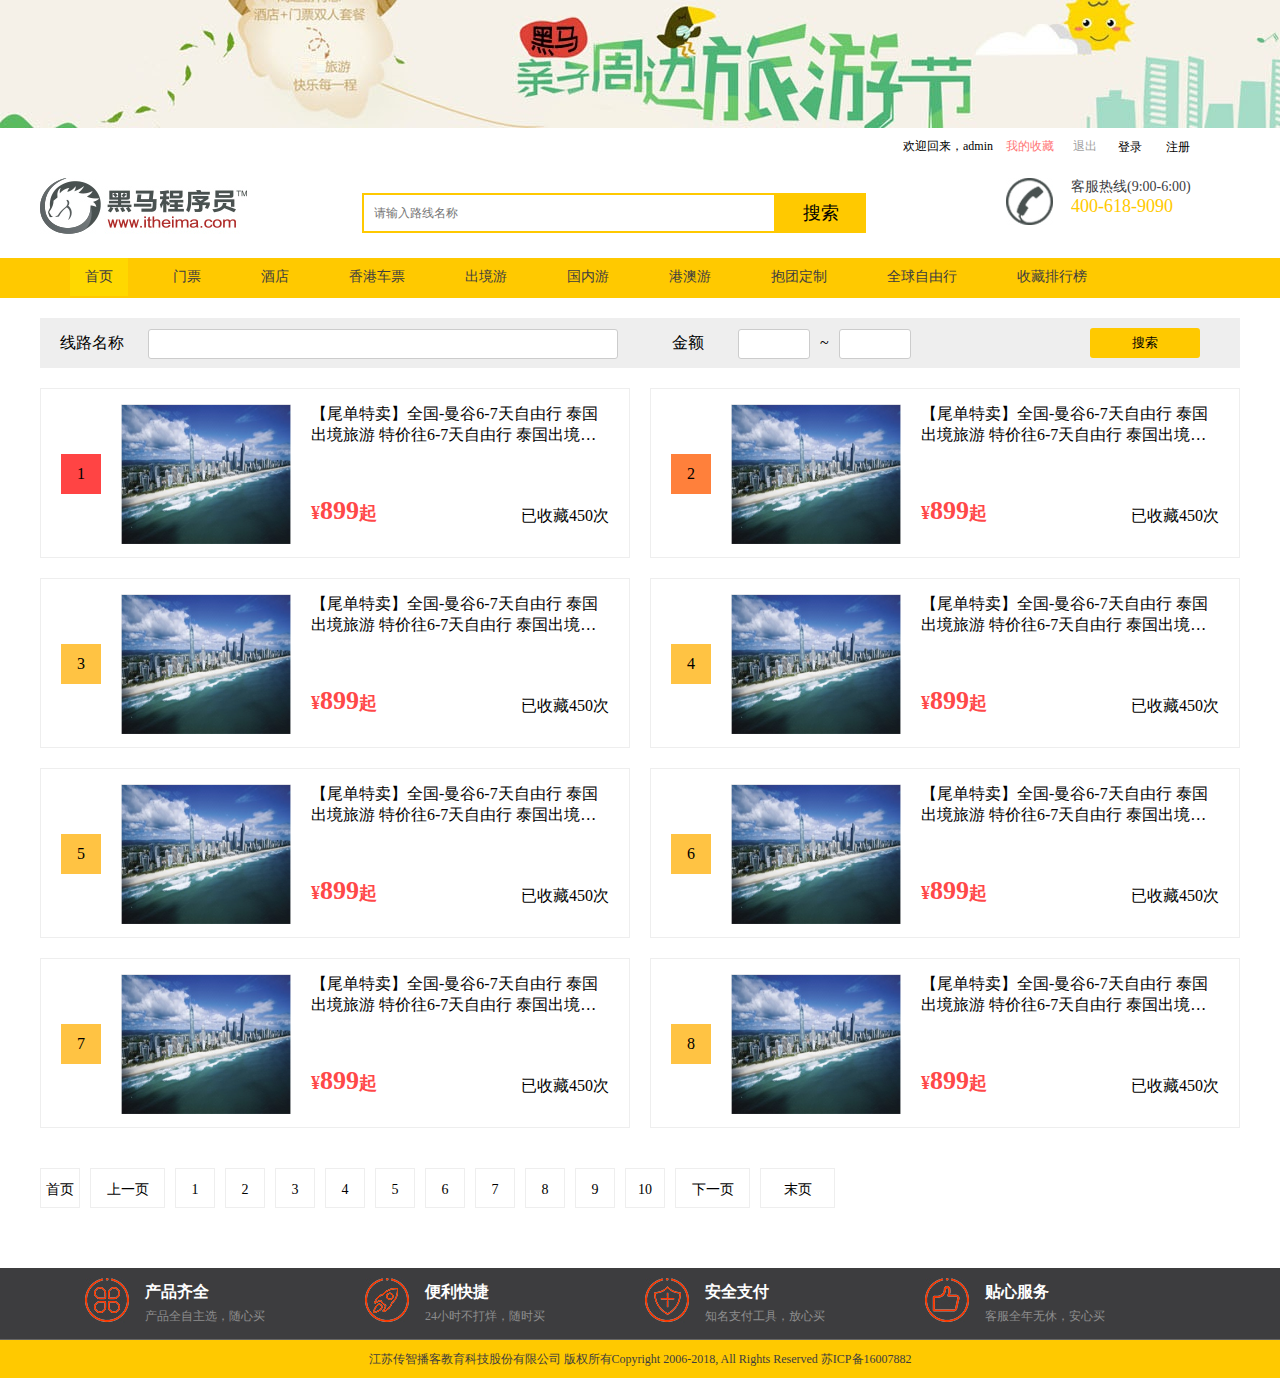
==== src/main/webapp/favoriterank.html @ a75d409c "Initial commit" ====
<!DOCTYPE html>
<html lang="en">
    <head>
        <meta charset="utf-8">
        <title>收藏排行榜</title>
        <link rel="stylesheet" type="text/css" href="css/common.css">
        <link rel="stylesheet" type="text/css" href="css/ranking-list.css">
        <script src="js/jquery-3.3.1.js"></script>
    </head>
    <body>
    <!--引入头部-->
    <div id="header"></div>
        <div class="contant">
            <div class="shaixuan">
                <span>线路名称</span>
                <input type="text">
                <span>金额</span>
                <input type="text">~<input type="text">
                <button>搜索</button>
            </div>
            <div class="list clearfix">
                <ul>
                    <li>
                        <span class="num one">1</span>
                        <a href="route_detail.html"><img src="images/jiangxuan_4.jpg" alt=""></a>
                        <h4><a href="route_detail.html">【尾单特卖】全国-曼谷6-7天自由行 泰国出境旅游 特价往6-7天自由行 泰国出境旅游 特价往..</a></h4>
                        <p>
                            <b class="price">&yen;<span>899</span>起</b>
                            <span class="shouchang">已收藏450次</span>
                        </p>
                    </li>
                    <li>
                        <span class="num two">2</span>
                         <a href="route_detail.html"><img src="images/jiangxuan_4.jpg" alt=""></a>
                        <h4><a href="route_detail.html">【尾单特卖】全国-曼谷6-7天自由行 泰国出境旅游 特价往6-7天自由行 泰国出境旅游 特价往..</a></h4>
                        <p>
                            <b class="price">&yen;<span>899</span>起</b>
                            <span class="shouchang">已收藏450次</span>
                        </p>
                    </li>
                    <li>
                        <span class="num">3</span>
                         <a href="route_detail.html"><img src="images/jiangxuan_4.jpg" alt=""></a>
                        <h4><a href="route_detail.html">【尾单特卖】全国-曼谷6-7天自由行 泰国出境旅游 特价往6-7天自由行 泰国出境旅游 特价往..</a></h4>
                        <p>
                            <b class="price">&yen;<span>899</span>起</b>
                            <span class="shouchang">已收藏450次</span>
                        </p>
                    </li>
                    <li>
                        <span class="num">4</span>
                         <a href="route_detail.html"><img src="images/jiangxuan_4.jpg" alt=""></a>
                        <h4><a href="route_detail.html">【尾单特卖】全国-曼谷6-7天自由行 泰国出境旅游 特价往6-7天自由行 泰国出境旅游 特价往..</a></h4>
                        <p>
                            <b class="price">&yen;<span>899</span>起</b>
                            <span class="shouchang">已收藏450次</span>
                        </p>
                    </li>
                    <li>
                        <span class="num">5</span>
                         <a href="route_detail.html"><img src="images/jiangxuan_4.jpg" alt=""></a>
                        <h4><a href="route_detail.html">【尾单特卖】全国-曼谷6-7天自由行 泰国出境旅游 特价往6-7天自由行 泰国出境旅游 特价往..</a></h4>
                        <p>
                            <b class="price">&yen;<span>899</span>起</b>
                            <span class="shouchang">已收藏450次</span>
                        </p>
                    </li>
                    <li>
                        <span class="num">6</span>
                         <a href="route_detail.html"><img src="images/jiangxuan_4.jpg" alt=""></a>
                        <h4><a href="route_detail.html">【尾单特卖】全国-曼谷6-7天自由行 泰国出境旅游 特价往6-7天自由行 泰国出境旅游 特价往..</a></h4>
                        <p>
                            <b class="price">&yen;<span>899</span>起</b>
                            <span class="shouchang">已收藏450次</span>
                        </p>
                    </li>
                    <li>
                        <span class="num">7</span>
                         <a href="route_detail.html"><img src="images/jiangxuan_4.jpg" alt=""></a>
                        <h4><a href="route_detail.html">【尾单特卖】全国-曼谷6-7天自由行 泰国出境旅游 特价往6-7天自由行 泰国出境旅游 特价往..</a></h4>
                        <p>
                            <b class="price">&yen;<span>899</span>起</b>
                            <span class="shouchang">已收藏450次</span>
                        </p>
                    </li>
                    <li>
                        <span class="num">8</span>
                        <a href="route_detail.html"><img src="images/jiangxuan_4.jpg" alt=""></a>
                        <h4><a href="route_detail.html">【尾单特卖】全国-曼谷6-7天自由行 泰国出境旅游 特价往6-7天自由行 泰国出境旅游 特价往..</a></h4>
                        <p>
                            <b class="price">&yen;<span>899</span>起</b>
                            <span class="shouchang">已收藏450次</span>
                        </p>
                    </li>
                </ul>
            </div>
            <div class="pageNum">
                <ul>
                    <li><a href="">首页</a></li>
                    <li class="threeword"><a href="#">上一页</a></li>
                    <li><a href="#">1</a></li>
                    <li><a href="#">2</a></li>
                    <li><a href="#">3</a></li>
                    <li><a href="#">4</a></li>
                    <li><a href="#">5</a></li>
                    <li><a href="#">6</a></li>
                    <li><a href="#">7</a></li>
                    <li><a href="#">8</a></li>
                    <li><a href="#">9</a></li>
                    <li><a href="#">10</a></li>
                    <li class="threeword"><a href="javascript:;">下一页</a></li>
                    <li class="threeword"><a href="javascript:;">末页</a></li>
                </ul>
            </div>
        </div>
    	
         <!--导入底部-->
   		 <div id="footer"></div>
    <!--导入布局js，共享header和footer-->
    <script type="text/javascript" src="js/include.js"></script>
    </body>
</html>
---- src/main/webapp/css/common.css ----
/*
* @Author: WCM
* @Date:   2018-01-27 15:13:13
* @Last Modified by:   WCM
* @Last Modified time: 2018-01-27 15:17:57
*/

/*css 初始化 */
html, body, ul, li, ol, dl, dd, dt, p, h1, h2, h3, h4, h5, h6, form, fieldset, legend, img {
    margin: 0;
    padding: 0;  
    box-sizing: border-box;
    font-family: '微软雅黑';
}

fieldset, img, input, button {
    border: none;
    padding: 0;
    margin: 0;
    outline-style: none;  /*外面环绕线*/
}

ul, ol {
    list-style: none;
}

input {
    padding-top: 0;
    padding-bottom: 0;
      /*字体的自动识别*/
}
select, input {
    vertical-align: middle;
}

/*输入字居中显示*/
select, input, textarea {
    font-size: 12px;
    margin: 0;
}

textarea {
    resize: none;  /*不可以随意拖动*/
}
img{
    display: block;
}
table {
    border-collapse: collapse; /*合并外连线*/
}

.clearfix:before, .clearfix:after {
    content: "";
    display: table;
    clear: both;
}

.clearfix {
    *zoom: 1; /*IE/7/6*/  /*兼容IE6下的写法*/
}
a {
    text-decoration: none;
}

h1, h2, h3, h4, h5, h6 {
    text-decoration: none;
    font-weight: normal;
    font-size: 100%;
}

/*头部*/

#header {
    width: 100%;
    overflow: hidden;
}

.top_banner {
    width: 1500px;
    height: 128px;
    margin: 0 auto;
}

.shortcut {
    width: 1200px;
    height: 50px;
}

.login_out, .login {  
    height: 50px;
    line-height: 36px;
    float: right;
}

.login {
    width: 205px;
    font-size: 12px;
}
.login a{
    font-size: 12px;
    color: #a1a1a1;
}
.login .collection {
    color: #ff7676;
    margin: 0 16px 0 10px;
}
.login_out a {
    color: #000;
    font-size: 12px;
    margin: 0 10px;
}

.header_wrap {
    widows: 100%;
    overflow: hidden;
}

.topbar {
    width: 1200px;
    overflow: hidden;
    margin: 0 auto;
}

.logo,
.search,
.hottel {
    float: left;
}

.logo a {
    display: inline-block;
}

.search {
    margin: 15px 140px 0 115px;
}

.search_input {
    float: left;
    width: 400px;
    height: 36px;
    border: 2px solid #ffc900;
    padding-left: 10px;
}

.search_input:focus {
    outline: none;
}

.search-button {
    float: left;
    width: 90px;
    height: 40px;
    background: #ffc900;
    text-align: center;
    line-height: 40px;
    color: #000;
    font-size: 18px;
}

::-webkit-input-placeholder {
    /* WebKit browsers */
    font-size: 12px;
}

:-moz-placeholder {
    /* Mozilla Firefox 4 to 18 */
    font-size: 12px;
}

::-moz-placeholder {
    /* Mozilla Firefox 19+ */
    font-size: 12px;
}

:-ms-input-placeholder {
    /* Internet Explorer 10+ */
    font-size: 12x;
}

.hot_pic,
.hot_tel {
    float: left;
}

.hot_pic {
    margin-right: 18px;
}

.hot_time {
    color: #3d3d3f;
    font-size: 14px;
}

.hot_num {
    color: #ffc900;
    font-size: 18px;
}

.navitem {
    width: 100%;
    height: 40px;
    background: #ffc900;
}

.nav {
    width: 1200px;
    margin: 20px auto 0;
}

.nav li {
    float: left;
    margin-left: 30px;
}

.nav li a {
    color: #3d3d3f;
    font-size: 14px;
    display: inline-block;
}

.nav>li>a:focus, .nav>li>a:hover{
    background: none;
}

.nav .nav-active {
    background-color: #ffd800;
}

.nav>li>a {   
    padding: 10px 15px;
}

/*公共页尾*/


/*页尾*/
.fl {
    float: left;
}
#footer {
    width: 100%;
    background: #3d3d3f;
}

.why_select {    
    overflow: hidden;
    margin: 0 auto;
    border-bottom: solid 1px #666;
    padding: 10px 85px;
    font-family: '微软雅黑';
}

.why_select dl {
    float: left;
    margin-bottom: 0;
}

.why_select dd {
    margin: 4px 100px 0 60px;
}

.why_select h1 {
    font-size: 16px;
    color: #fff;
    font-weight: bold;
    margin: 0;
}

.why_select h1.title {
    line-height: 50px;
    padding-right: 25px;
}

.why_select h2 {
    font-size: 12px;
    color: #8d8d8e;
    line-height: 26px;
}

.why_select .icon {
    width: 50px;
    height: 50px;
}



.company {
    width: 100%;
    height: 38px;
    line-height: 38px;
    background: #ffc900;
    color: #3d3d3f;
    text-align: center;
    font-size: 12px;
}


/*分页样式*/
.pageNum {
    width: 100%;
    overflow: hidden;
}


.pageNum ul li {
  width: 40px;
  height: 40px;
  float: left;
  border: 1px solid #eee;
  margin-right: 10px;
  text-align: center;
  line-height: 40px;
}
.pageNum ul li.curPage {
    background-color: #ffc900;
}
.pageNum ul li a {
  width: 100%;
  height: 100%;
  color: #000;
  font-size: 14px;
}
.pageNum ul .threeword {
  width: 75px;
}
---- src/main/webapp/css/ranking-list.css ----
.contant {
    width: 1200px;
    margin: 20px auto 60px;    
}
a{
  color:inherit;
}

.contant .shaixuan {
    width: 100%;
    height: 50px;
    line-height: 50px;
    background-color: #eee;
    font-size: 16px;
    padding: 0 20px;
    box-sizing: border-box;
}

.contant .shaixuan input {
    padding: 0;
    margin: 0;
    border: 0;
    padding: 0 10px;
    box-sizing: border-box;
}

.contant .shaixuan>input:nth-of-type(1) {
    width: 470px;
    height: 30px;
    border: 1px solid #ccc;
    border-radius: 3px;
    margin-left: 20px;
    margin-right: 50px;
}

.contant .shaixuan>input:nth-of-type(2),
.contant .shaixuan>input:nth-of-type(3) {
    width: 72px;
    height: 30px;
    border: 1px solid #ccc;
    border-radius: 3px;
    margin-left: 30px;
    margin-right: 10px;
}

.contant .shaixuan>input:nth-of-type(3) {
    margin-left: 10px;
}

.contant .shaixuan>button {
    width: 110px;
    height: 30px;
    background-color: #ffc900;
    text-align: center;
    line-height: 30px;
    border-radius: 3px;
    float: right;
    margin-right: 20px;
    margin-top: 10px;
    cursor: pointer;
}

.contant .list {
    padding-bottom: 40px;
}

.contant .list li:nth-of-type(2n-1) {
    margin-right: 20px;
}

.contant .list li {
    width: 590px;
    height: 170px;
    margin-top: 20px;
    float: left;
    border: 1px solid #eee;
    padding: 15px 20px;
    box-sizing: border-box;
}

.contant .list li .num {
    width: 40px;
    height: 40px;
    line-height: 40px;
    text-align: center;
    float: left;
    margin-top: 50px;
    margin-right: 20px;
    background-color: #ffc343;
}

.contant .list li .one {
    background-color: #ff4444;
}

.contant .list li .two {
    background-color: #ff803b;
}

.contant .list li img {
    width: 170px;
    height: 140px;
    float: left;
    margin-right: 20px;
}

.contant .list li h4 {
    overflow: hidden;
    text-overflow: ellipsis;
    display: -webkit-box;
    -webkit-box-orient: vertical;
    -webkit-line-clamp: 2;
}

.contant .list li p {
    font-size: 18px;
    color: #ff4848;
    margin-top: 50px;
}

.contant .list li p .price {
    float: left;
}

.contant .list li p .price span {
    font-size: 26px;
}

.contant .list li p .shouchang {
    float: right;
    font-size: 16px;
    color: #000;
    margin-top: 10px;
}
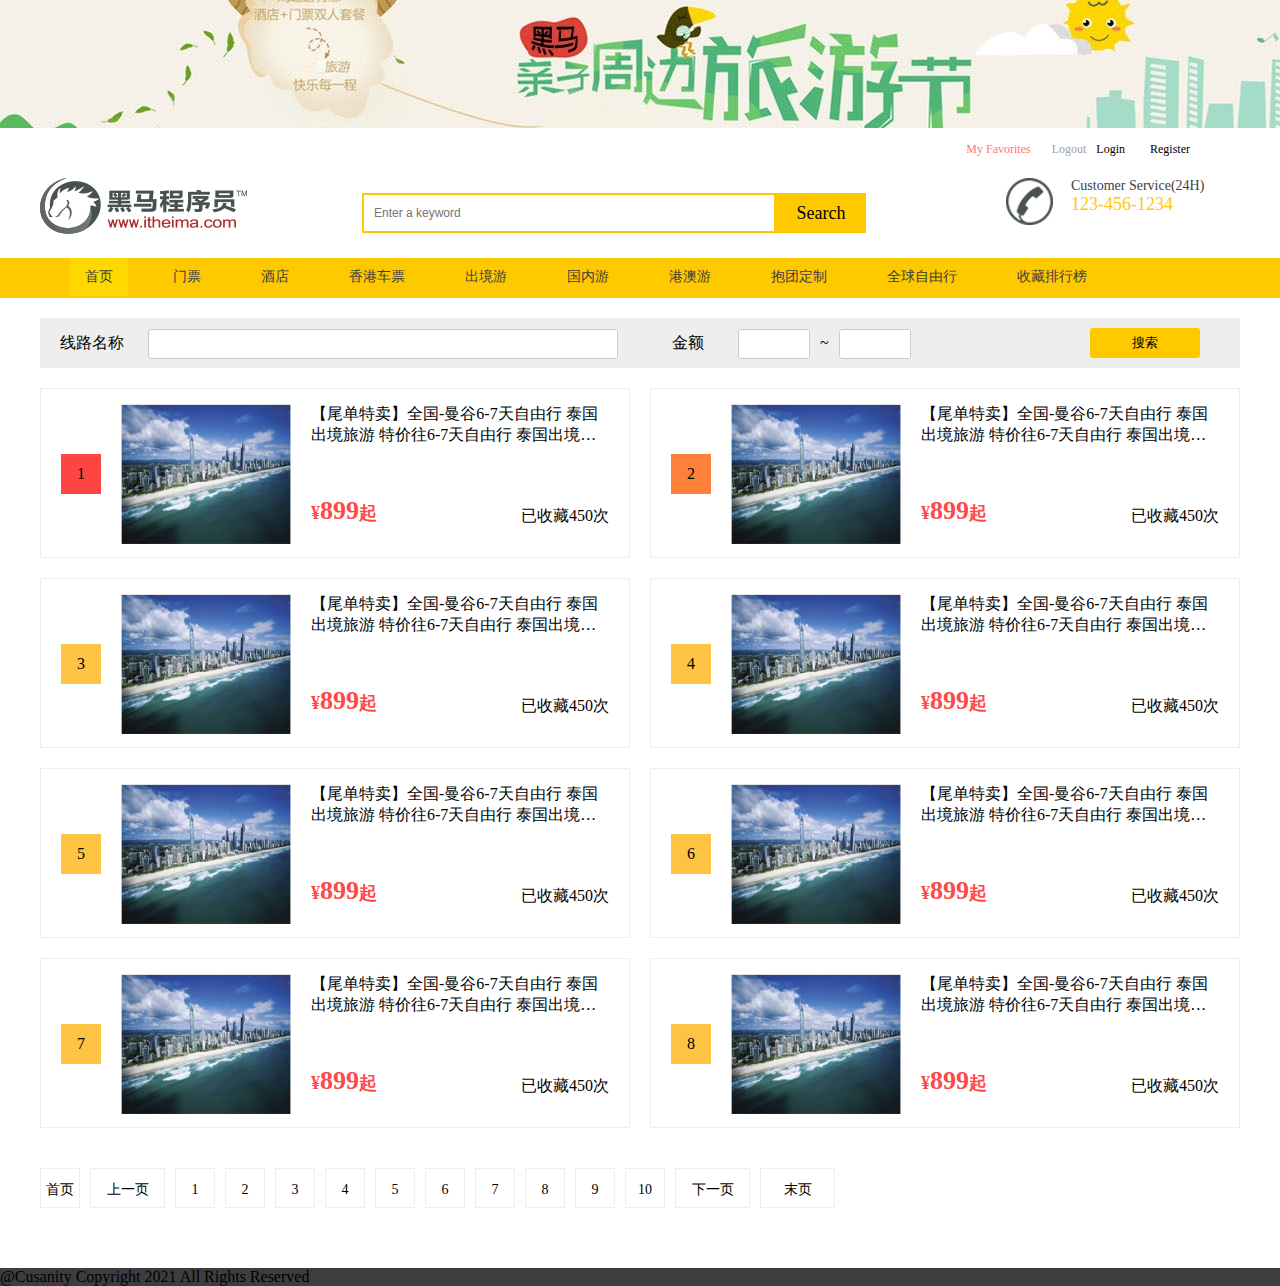
==== commit 7979eff5: "User Email Activation" ====
--- a/src/main/webapp/favoriterank.html
+++ b/src/main/webapp/favoriterank.html
@@ -2,13 +2,13 @@
 <html lang="en">
     <head>
         <meta charset="utf-8">
-        <title>收藏排行榜</title>
+        <title>Fav Ranking</title>
         <link rel="stylesheet" type="text/css" href="css/common.css">
         <link rel="stylesheet" type="text/css" href="css/ranking-list.css">
         <script src="js/jquery-3.3.1.js"></script>
     </head>
     <body>
-    <!--引入头部-->
+    <!--Header-->
     <div id="header"></div>
         <div class="contant">
             <div class="shaixuan">
--- a/src/main/webapp/css/common.css
+++ b/src/main/webapp/css/common.css
@@ -1,23 +1,15 @@
-/*
-* @Author: WCM
-* @Date:   2018-01-27 15:13:13
-* @Last Modified by:   WCM
-* @Last Modified time: 2018-01-27 15:17:57
-*/
-
-/*css 初始化 */
 html, body, ul, li, ol, dl, dd, dt, p, h1, h2, h3, h4, h5, h6, form, fieldset, legend, img {
     margin: 0;
-    padding: 0;  
+    padding: 0;
     box-sizing: border-box;
-    font-family: '微软雅黑';
+    font-family: 'Calibri', serif;
 }
 
 fieldset, img, input, button {
     border: none;
     padding: 0;
     margin: 0;
-    outline-style: none;  /*外面环绕线*/
+    outline-style: none;
 }
 
 ul, ol {
@@ -27,26 +19,27 @@
 input {
     padding-top: 0;
     padding-bottom: 0;
-      /*字体的自动识别*/
-}
+}
+
 select, input {
     vertical-align: middle;
 }
 
-/*输入字居中显示*/
 select, input, textarea {
     font-size: 12px;
     margin: 0;
 }
 
 textarea {
-    resize: none;  /*不可以随意拖动*/
-}
-img{
+    resize: none;
+}
+
+img {
     display: block;
 }
+
 table {
-    border-collapse: collapse; /*合并外连线*/
+    border-collapse: collapse;
 }
 
 .clearfix:before, .clearfix:after {
@@ -55,9 +48,6 @@
     clear: both;
 }
 
-.clearfix {
-    *zoom: 1; /*IE/7/6*/  /*兼容IE6下的写法*/
-}
 a {
     text-decoration: none;
 }
@@ -68,7 +58,7 @@
     font-size: 100%;
 }
 
-/*头部*/
+/*header*/
 
 #header {
     width: 100%;
@@ -86,24 +76,28 @@
     height: 50px;
 }
 
-.login_out, .login {  
+.login_out, .login {
+    font-size: 20px;
     height: 50px;
     line-height: 36px;
     float: right;
 }
 
 .login {
-    width: 205px;
-    font-size: 12px;
-}
-.login a{
+    width: auto;
+    font-size: 20px;
+}
+
+.login a {
     font-size: 12px;
     color: #a1a1a1;
 }
+
 .login .collection {
     color: #ff7676;
     margin: 0 16px 0 10px;
 }
+
 .login_out a {
     color: #000;
     font-size: 12px;
@@ -111,7 +105,7 @@
 }
 
 .header_wrap {
-    widows: 100%;
+    widows: 1;
     overflow: hidden;
 }
 
@@ -123,7 +117,7 @@
 
 .logo,
 .search,
-.hottel {
+.hotel {
     float: left;
 }
 
@@ -158,26 +152,6 @@
     font-size: 18px;
 }
 
-::-webkit-input-placeholder {
-    /* WebKit browsers */
-    font-size: 12px;
-}
-
-:-moz-placeholder {
-    /* Mozilla Firefox 4 to 18 */
-    font-size: 12px;
-}
-
-::-moz-placeholder {
-    /* Mozilla Firefox 19+ */
-    font-size: 12px;
-}
-
-:-ms-input-placeholder {
-    /* Internet Explorer 10+ */
-    font-size: 12x;
-}
-
 .hot_pic,
 .hot_tel {
     float: left;
@@ -219,7 +193,7 @@
     display: inline-block;
 }
 
-.nav>li>a:focus, .nav>li>a:hover{
+.nav > li > a:focus, .nav > li > a:hover {
     background: none;
 }
 
@@ -227,28 +201,26 @@
     background-color: #ffd800;
 }
 
-.nav>li>a {   
+.nav > li > a {
     padding: 10px 15px;
 }
 
-/*公共页尾*/
-
-
-/*页尾*/
+/*footer*/
 .fl {
     float: left;
 }
+
 #footer {
     width: 100%;
     background: #3d3d3f;
 }
 
-.why_select {    
+.why_select {
     overflow: hidden;
     margin: 0 auto;
     border-bottom: solid 1px #666;
     padding: 10px 85px;
-    font-family: '微软雅黑';
+    font-family: 'Calibri', serif;
 }
 
 .why_select dl {
@@ -284,7 +256,6 @@
 }
 
 
-
 .company {
     width: 100%;
     height: 38px;
@@ -304,23 +275,26 @@
 
 
 .pageNum ul li {
-  width: 40px;
-  height: 40px;
-  float: left;
-  border: 1px solid #eee;
-  margin-right: 10px;
-  text-align: center;
-  line-height: 40px;
-}
+    width: 40px;
+    height: 40px;
+    float: left;
+    border: 1px solid #eee;
+    margin-right: 10px;
+    text-align: center;
+    line-height: 40px;
+}
+
 .pageNum ul li.curPage {
     background-color: #ffc900;
 }
+
 .pageNum ul li a {
-  width: 100%;
-  height: 100%;
-  color: #000;
-  font-size: 14px;
-}
+    width: 100%;
+    height: 100%;
+    color: #000;
+    font-size: 14px;
+}
+
 .pageNum ul .threeword {
-  width: 75px;
-}
+    width: 75px;
+}
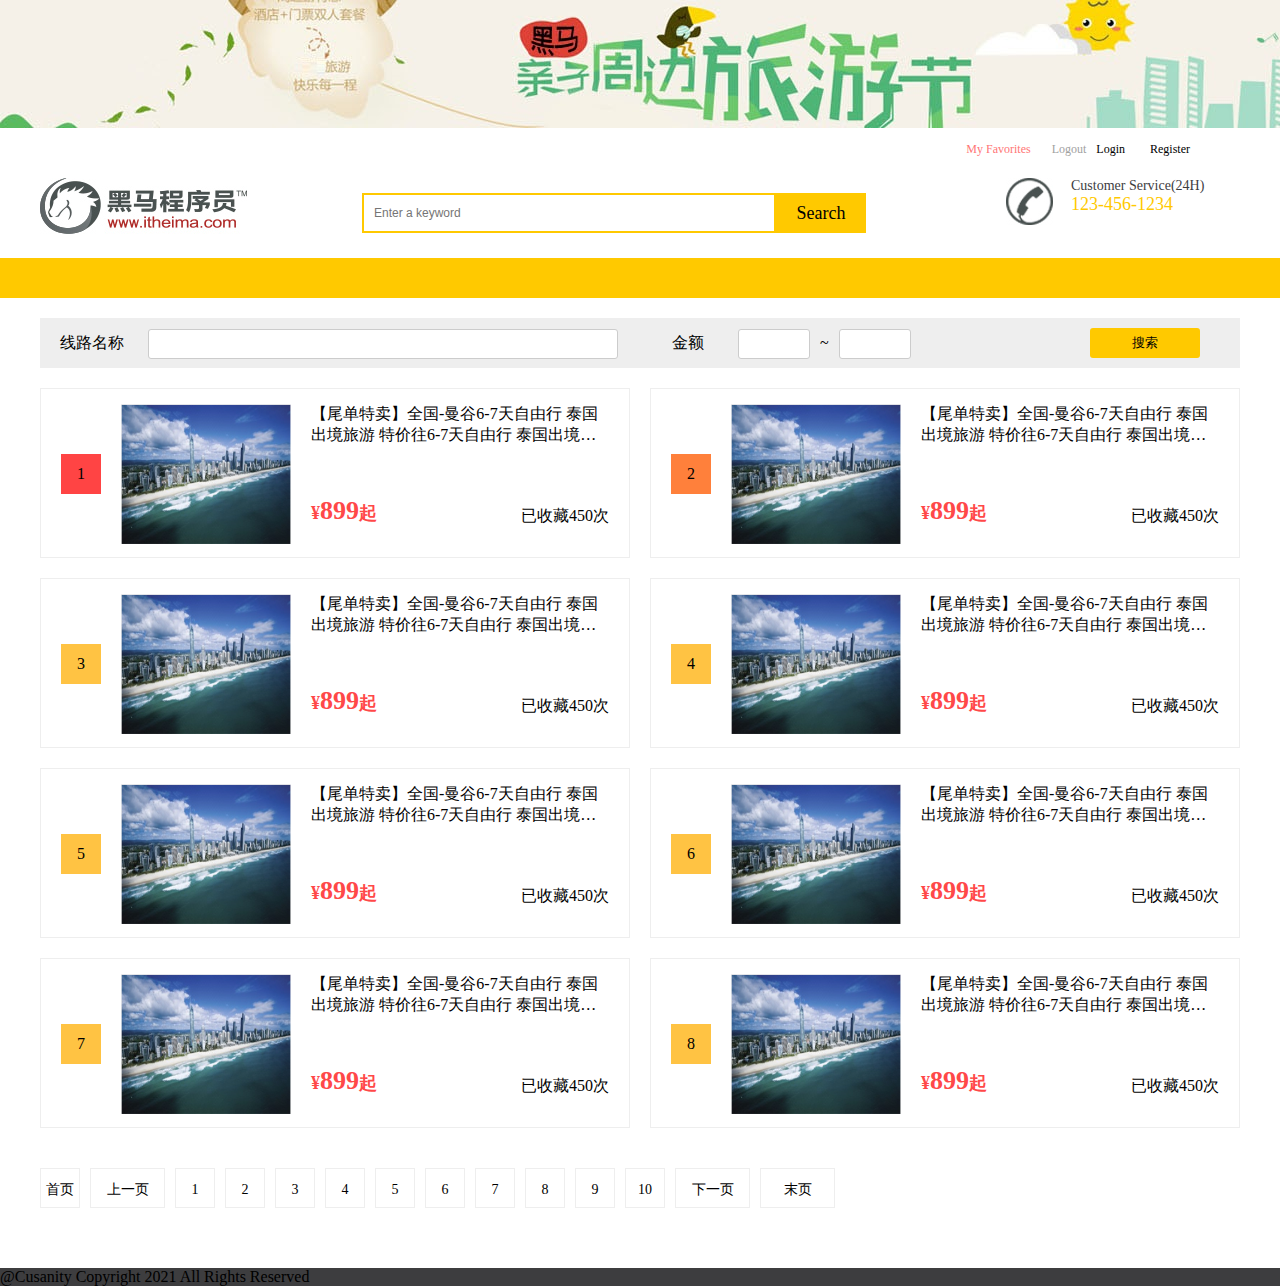
==== commit 711bf271: "Category Sql bug fixed" ====
--- a/src/main/webapp/favoriterank.html
+++ b/src/main/webapp/favoriterank.html
@@ -1,122 +1,121 @@
 <!DOCTYPE html>
 <html lang="en">
-    <head>
-        <meta charset="utf-8">
-        <title>Fav Ranking</title>
-        <link rel="stylesheet" type="text/css" href="css/common.css">
-        <link rel="stylesheet" type="text/css" href="css/ranking-list.css">
-        <script src="js/jquery-3.3.1.js"></script>
-    </head>
-    <body>
-    <!--Header-->
-    <div id="header"></div>
-        <div class="contant">
-            <div class="shaixuan">
-                <span>线路名称</span>
-                <input type="text">
-                <span>金额</span>
-                <input type="text">~<input type="text">
-                <button>搜索</button>
-            </div>
-            <div class="list clearfix">
-                <ul>
-                    <li>
-                        <span class="num one">1</span>
-                        <a href="route_detail.html"><img src="images/jiangxuan_4.jpg" alt=""></a>
-                        <h4><a href="route_detail.html">【尾单特卖】全国-曼谷6-7天自由行 泰国出境旅游 特价往6-7天自由行 泰国出境旅游 特价往..</a></h4>
-                        <p>
-                            <b class="price">&yen;<span>899</span>起</b>
-                            <span class="shouchang">已收藏450次</span>
-                        </p>
-                    </li>
-                    <li>
-                        <span class="num two">2</span>
-                         <a href="route_detail.html"><img src="images/jiangxuan_4.jpg" alt=""></a>
-                        <h4><a href="route_detail.html">【尾单特卖】全国-曼谷6-7天自由行 泰国出境旅游 特价往6-7天自由行 泰国出境旅游 特价往..</a></h4>
-                        <p>
-                            <b class="price">&yen;<span>899</span>起</b>
-                            <span class="shouchang">已收藏450次</span>
-                        </p>
-                    </li>
-                    <li>
-                        <span class="num">3</span>
-                         <a href="route_detail.html"><img src="images/jiangxuan_4.jpg" alt=""></a>
-                        <h4><a href="route_detail.html">【尾单特卖】全国-曼谷6-7天自由行 泰国出境旅游 特价往6-7天自由行 泰国出境旅游 特价往..</a></h4>
-                        <p>
-                            <b class="price">&yen;<span>899</span>起</b>
-                            <span class="shouchang">已收藏450次</span>
-                        </p>
-                    </li>
-                    <li>
-                        <span class="num">4</span>
-                         <a href="route_detail.html"><img src="images/jiangxuan_4.jpg" alt=""></a>
-                        <h4><a href="route_detail.html">【尾单特卖】全国-曼谷6-7天自由行 泰国出境旅游 特价往6-7天自由行 泰国出境旅游 特价往..</a></h4>
-                        <p>
-                            <b class="price">&yen;<span>899</span>起</b>
-                            <span class="shouchang">已收藏450次</span>
-                        </p>
-                    </li>
-                    <li>
-                        <span class="num">5</span>
-                         <a href="route_detail.html"><img src="images/jiangxuan_4.jpg" alt=""></a>
-                        <h4><a href="route_detail.html">【尾单特卖】全国-曼谷6-7天自由行 泰国出境旅游 特价往6-7天自由行 泰国出境旅游 特价往..</a></h4>
-                        <p>
-                            <b class="price">&yen;<span>899</span>起</b>
-                            <span class="shouchang">已收藏450次</span>
-                        </p>
-                    </li>
-                    <li>
-                        <span class="num">6</span>
-                         <a href="route_detail.html"><img src="images/jiangxuan_4.jpg" alt=""></a>
-                        <h4><a href="route_detail.html">【尾单特卖】全国-曼谷6-7天自由行 泰国出境旅游 特价往6-7天自由行 泰国出境旅游 特价往..</a></h4>
-                        <p>
-                            <b class="price">&yen;<span>899</span>起</b>
-                            <span class="shouchang">已收藏450次</span>
-                        </p>
-                    </li>
-                    <li>
-                        <span class="num">7</span>
-                         <a href="route_detail.html"><img src="images/jiangxuan_4.jpg" alt=""></a>
-                        <h4><a href="route_detail.html">【尾单特卖】全国-曼谷6-7天自由行 泰国出境旅游 特价往6-7天自由行 泰国出境旅游 特价往..</a></h4>
-                        <p>
-                            <b class="price">&yen;<span>899</span>起</b>
-                            <span class="shouchang">已收藏450次</span>
-                        </p>
-                    </li>
-                    <li>
-                        <span class="num">8</span>
-                        <a href="route_detail.html"><img src="images/jiangxuan_4.jpg" alt=""></a>
-                        <h4><a href="route_detail.html">【尾单特卖】全国-曼谷6-7天自由行 泰国出境旅游 特价往6-7天自由行 泰国出境旅游 特价往..</a></h4>
-                        <p>
-                            <b class="price">&yen;<span>899</span>起</b>
-                            <span class="shouchang">已收藏450次</span>
-                        </p>
-                    </li>
-                </ul>
-            </div>
-            <div class="pageNum">
-                <ul>
-                    <li><a href="">首页</a></li>
-                    <li class="threeword"><a href="#">上一页</a></li>
-                    <li><a href="#">1</a></li>
-                    <li><a href="#">2</a></li>
-                    <li><a href="#">3</a></li>
-                    <li><a href="#">4</a></li>
-                    <li><a href="#">5</a></li>
-                    <li><a href="#">6</a></li>
-                    <li><a href="#">7</a></li>
-                    <li><a href="#">8</a></li>
-                    <li><a href="#">9</a></li>
-                    <li><a href="#">10</a></li>
-                    <li class="threeword"><a href="javascript:;">下一页</a></li>
-                    <li class="threeword"><a href="javascript:;">末页</a></li>
-                </ul>
-            </div>
-        </div>
-    	
-         <!--导入底部-->
-   		 <div id="footer"></div>
-    <!--导入布局js，共享header和footer-->
-    <script type="text/javascript" src="js/include.js"></script>
-    </body>
+<head>
+    <meta charset="utf-8">
+    <title>Fav Ranking</title>
+    <link rel="stylesheet" type="text/css" href="css/common.css">
+    <link rel="stylesheet" type="text/css" href="css/ranking-list.css">
+    <script src="js/jquery-3.3.1.js"></script>
+</head>
+<body>
+<!--Header-->
+<div id="header"></div>
+<div class="contant">
+    <div class="shaixuan">
+        <span>线路名称</span>
+        <input type="text">
+        <span>金额</span>
+        <input type="text">~<input type="text">
+        <button>搜索</button>
+    </div>
+    <div class="list clearfix">
+        <ul>
+            <li>
+                <span class="num one">1</span>
+                <a href="route_detail.html"><img src="images/jiangxuan_4.jpg" alt=""></a>
+                <h4><a href="route_detail.html">【尾单特卖】全国-曼谷6-7天自由行 泰国出境旅游 特价往6-7天自由行 泰国出境旅游 特价往..</a></h4>
+                <p>
+                    <b class="price">&yen;<span>899</span>起</b>
+                    <span class="shouchang">已收藏450次</span>
+                </p>
+            </li>
+            <li>
+                <span class="num two">2</span>
+                <a href="route_detail.html"><img src="images/jiangxuan_4.jpg" alt=""></a>
+                <h4><a href="route_detail.html">【尾单特卖】全国-曼谷6-7天自由行 泰国出境旅游 特价往6-7天自由行 泰国出境旅游 特价往..</a></h4>
+                <p>
+                    <b class="price">&yen;<span>899</span>起</b>
+                    <span class="shouchang">已收藏450次</span>
+                </p>
+            </li>
+            <li>
+                <span class="num">3</span>
+                <a href="route_detail.html"><img src="images/jiangxuan_4.jpg" alt=""></a>
+                <h4><a href="route_detail.html">【尾单特卖】全国-曼谷6-7天自由行 泰国出境旅游 特价往6-7天自由行 泰国出境旅游 特价往..</a></h4>
+                <p>
+                    <b class="price">&yen;<span>899</span>起</b>
+                    <span class="shouchang">已收藏450次</span>
+                </p>
+            </li>
+            <li>
+                <span class="num">4</span>
+                <a href="route_detail.html"><img src="images/jiangxuan_4.jpg" alt=""></a>
+                <h4><a href="route_detail.html">【尾单特卖】全国-曼谷6-7天自由行 泰国出境旅游 特价往6-7天自由行 泰国出境旅游 特价往..</a></h4>
+                <p>
+                    <b class="price">&yen;<span>899</span>起</b>
+                    <span class="shouchang">已收藏450次</span>
+                </p>
+            </li>
+            <li>
+                <span class="num">5</span>
+                <a href="route_detail.html"><img src="images/jiangxuan_4.jpg" alt=""></a>
+                <h4><a href="route_detail.html">【尾单特卖】全国-曼谷6-7天自由行 泰国出境旅游 特价往6-7天自由行 泰国出境旅游 特价往..</a></h4>
+                <p>
+                    <b class="price">&yen;<span>899</span>起</b>
+                    <span class="shouchang">已收藏450次</span>
+                </p>
+            </li>
+            <li>
+                <span class="num">6</span>
+                <a href="route_detail.html"><img src="images/jiangxuan_4.jpg" alt=""></a>
+                <h4><a href="route_detail.html">【尾单特卖】全国-曼谷6-7天自由行 泰国出境旅游 特价往6-7天自由行 泰国出境旅游 特价往..</a></h4>
+                <p>
+                    <b class="price">&yen;<span>899</span>起</b>
+                    <span class="shouchang">已收藏450次</span>
+                </p>
+            </li>
+            <li>
+                <span class="num">7</span>
+                <a href="route_detail.html"><img src="images/jiangxuan_4.jpg" alt=""></a>
+                <h4><a href="route_detail.html">【尾单特卖】全国-曼谷6-7天自由行 泰国出境旅游 特价往6-7天自由行 泰国出境旅游 特价往..</a></h4>
+                <p>
+                    <b class="price">&yen;<span>899</span>起</b>
+                    <span class="shouchang">已收藏450次</span>
+                </p>
+            </li>
+            <li>
+                <span class="num">8</span>
+                <a href="route_detail.html"><img src="images/jiangxuan_4.jpg" alt=""></a>
+                <h4><a href="route_detail.html">【尾单特卖】全国-曼谷6-7天自由行 泰国出境旅游 特价往6-7天自由行 泰国出境旅游 特价往..</a></h4>
+                <p>
+                    <b class="price">&yen;<span>899</span>起</b>
+                    <span class="shouchang">已收藏450次</span>
+                </p>
+            </li>
+        </ul>
+    </div>
+    <div class="pageNum">
+        <ul>
+            <li><a href="">首页</a></li>
+            <li class="threeword"><a href="#">上一页</a></li>
+            <li><a href="#">1</a></li>
+            <li><a href="#">2</a></li>
+            <li><a href="#">3</a></li>
+            <li><a href="#">4</a></li>
+            <li><a href="#">5</a></li>
+            <li><a href="#">6</a></li>
+            <li><a href="#">7</a></li>
+            <li><a href="#">8</a></li>
+            <li><a href="#">9</a></li>
+            <li><a href="#">10</a></li>
+            <li class="threeword"><a href="javascript:;">下一页</a></li>
+            <li class="threeword"><a href="javascript:;">末页</a></li>
+        </ul>
+    </div>
+</div>
+
+<!--footer-->
+<div id="footer"></div>
+<script type="text/javascript" src="js/include.js"></script>
+</body>
 </html>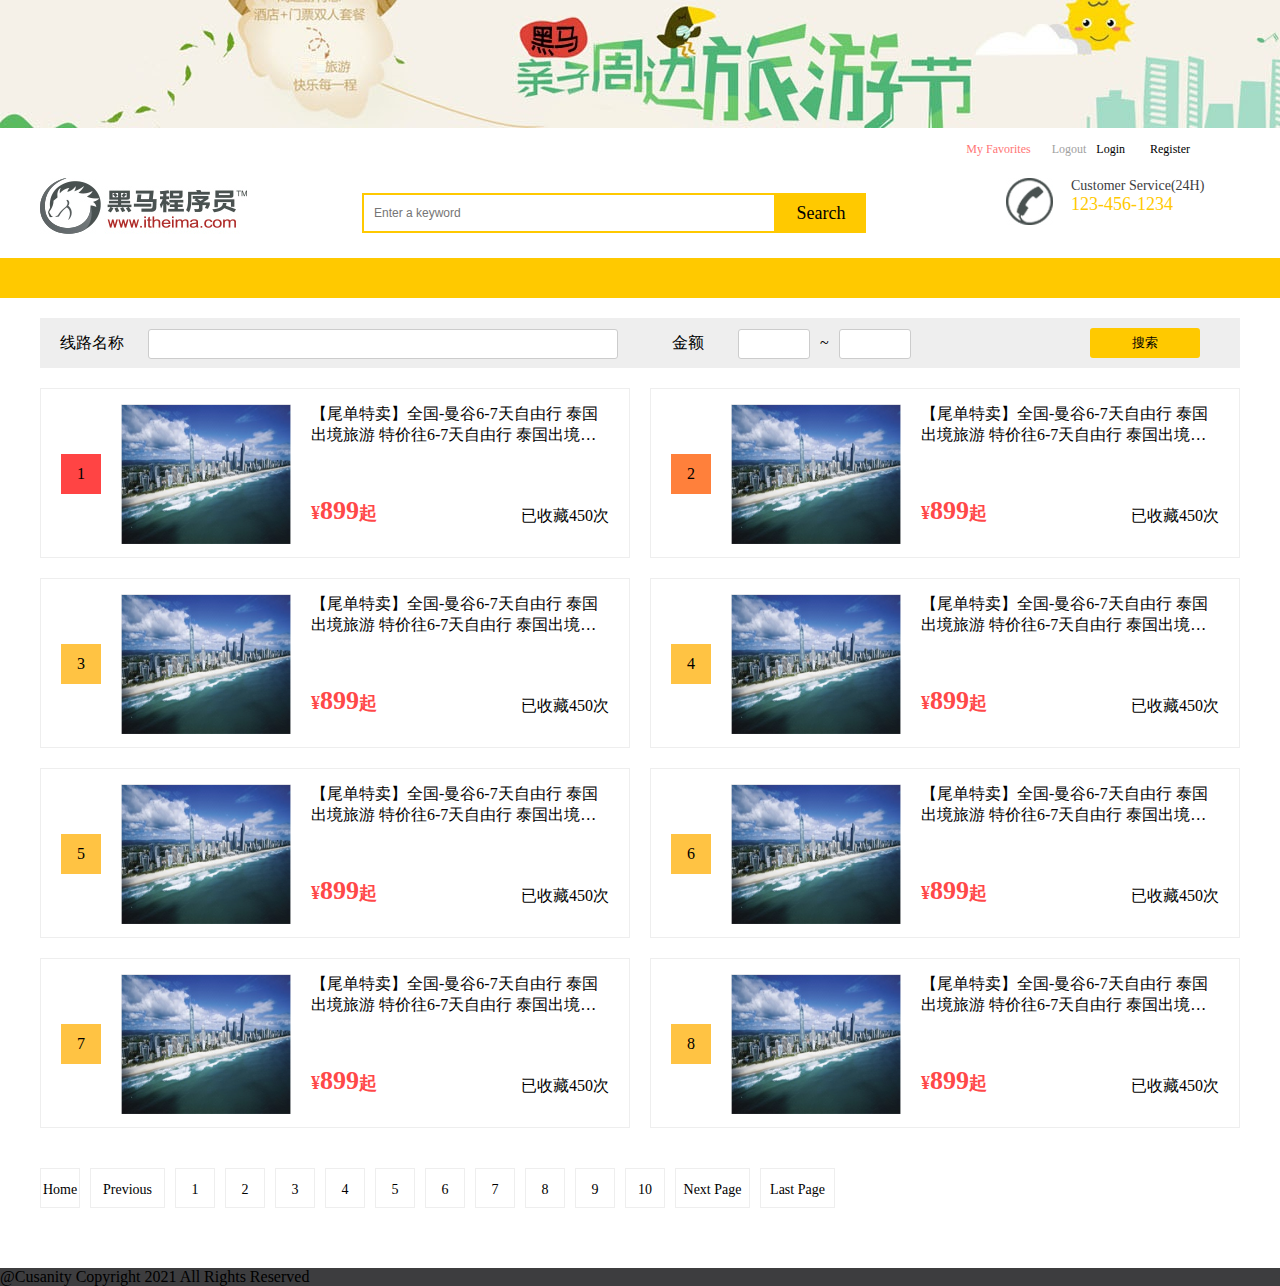
==== commit 0a29f90b: "Route Pagination" ====
--- a/src/main/webapp/favoriterank.html
+++ b/src/main/webapp/favoriterank.html
@@ -96,8 +96,8 @@
     </div>
     <div class="pageNum">
         <ul>
-            <li><a href="">首页</a></li>
-            <li class="threeword"><a href="#">上一页</a></li>
+            <li><a href="">Home Page</a></li>
+            <li class="threeword"><a href="#">Previous Page</a></li>
             <li><a href="#">1</a></li>
             <li><a href="#">2</a></li>
             <li><a href="#">3</a></li>
@@ -108,8 +108,8 @@
             <li><a href="#">8</a></li>
             <li><a href="#">9</a></li>
             <li><a href="#">10</a></li>
-            <li class="threeword"><a href="javascript:;">下一页</a></li>
-            <li class="threeword"><a href="javascript:;">末页</a></li>
+            <li class="threeword"><a href="javascript:;">Next Page</a></li>
+            <li class="threeword"><a href="javascript:;">Last Page</a></li>
         </ul>
     </div>
 </div>
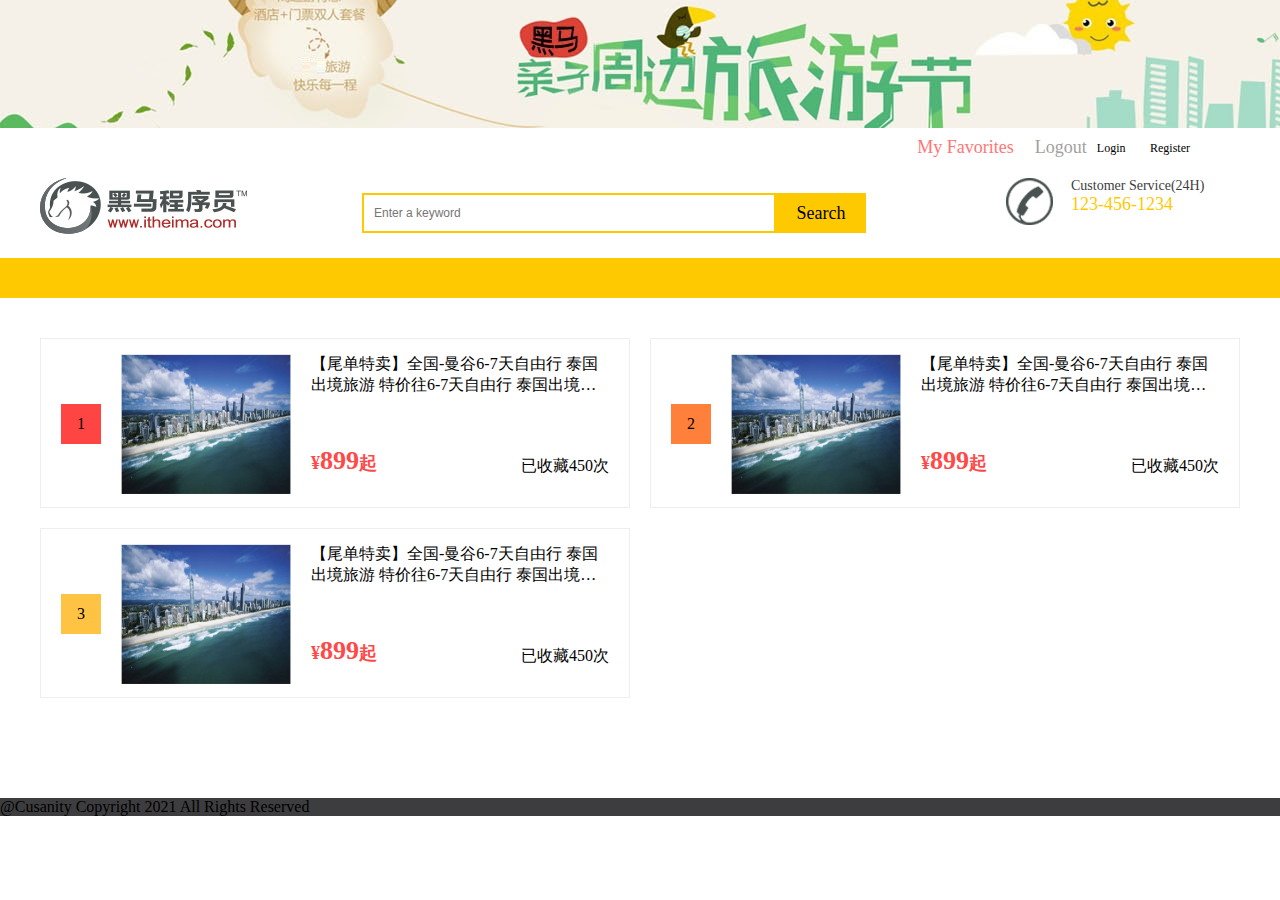
==== commit 65fb3674: "1. Favorites Ranking Done 2. Moved mysql/redis server to a raspberry 4" ====
--- a/src/main/webapp/favoriterank.html
+++ b/src/main/webapp/favoriterank.html
@@ -11,22 +11,15 @@
 <!--Header-->
 <div id="header"></div>
 <div class="contant">
-    <div class="shaixuan">
-        <span>线路名称</span>
-        <input type="text">
-        <span>金额</span>
-        <input type="text">~<input type="text">
-        <button>搜索</button>
-    </div>
     <div class="list clearfix">
-        <ul>
+        <ul id="fav_ranking">
             <li>
                 <span class="num one">1</span>
                 <a href="route_detail.html"><img src="images/jiangxuan_4.jpg" alt=""></a>
                 <h4><a href="route_detail.html">【尾单特卖】全国-曼谷6-7天自由行 泰国出境旅游 特价往6-7天自由行 泰国出境旅游 特价往..</a></h4>
                 <p>
                     <b class="price">&yen;<span>899</span>起</b>
-                    <span class="shouchang">已收藏450次</span>
+                    <span class="favorite_count">已收藏450次</span>
                 </p>
             </li>
             <li>
@@ -35,7 +28,7 @@
                 <h4><a href="route_detail.html">【尾单特卖】全国-曼谷6-7天自由行 泰国出境旅游 特价往6-7天自由行 泰国出境旅游 特价往..</a></h4>
                 <p>
                     <b class="price">&yen;<span>899</span>起</b>
-                    <span class="shouchang">已收藏450次</span>
+                    <span class="favorite_count">已收藏450次</span>
                 </p>
             </li>
             <li>
@@ -44,72 +37,9 @@
                 <h4><a href="route_detail.html">【尾单特卖】全国-曼谷6-7天自由行 泰国出境旅游 特价往6-7天自由行 泰国出境旅游 特价往..</a></h4>
                 <p>
                     <b class="price">&yen;<span>899</span>起</b>
-                    <span class="shouchang">已收藏450次</span>
+                    <span class="favorite_count">已收藏450次</span>
                 </p>
             </li>
-            <li>
-                <span class="num">4</span>
-                <a href="route_detail.html"><img src="images/jiangxuan_4.jpg" alt=""></a>
-                <h4><a href="route_detail.html">【尾单特卖】全国-曼谷6-7天自由行 泰国出境旅游 特价往6-7天自由行 泰国出境旅游 特价往..</a></h4>
-                <p>
-                    <b class="price">&yen;<span>899</span>起</b>
-                    <span class="shouchang">已收藏450次</span>
-                </p>
-            </li>
-            <li>
-                <span class="num">5</span>
-                <a href="route_detail.html"><img src="images/jiangxuan_4.jpg" alt=""></a>
-                <h4><a href="route_detail.html">【尾单特卖】全国-曼谷6-7天自由行 泰国出境旅游 特价往6-7天自由行 泰国出境旅游 特价往..</a></h4>
-                <p>
-                    <b class="price">&yen;<span>899</span>起</b>
-                    <span class="shouchang">已收藏450次</span>
-                </p>
-            </li>
-            <li>
-                <span class="num">6</span>
-                <a href="route_detail.html"><img src="images/jiangxuan_4.jpg" alt=""></a>
-                <h4><a href="route_detail.html">【尾单特卖】全国-曼谷6-7天自由行 泰国出境旅游 特价往6-7天自由行 泰国出境旅游 特价往..</a></h4>
-                <p>
-                    <b class="price">&yen;<span>899</span>起</b>
-                    <span class="shouchang">已收藏450次</span>
-                </p>
-            </li>
-            <li>
-                <span class="num">7</span>
-                <a href="route_detail.html"><img src="images/jiangxuan_4.jpg" alt=""></a>
-                <h4><a href="route_detail.html">【尾单特卖】全国-曼谷6-7天自由行 泰国出境旅游 特价往6-7天自由行 泰国出境旅游 特价往..</a></h4>
-                <p>
-                    <b class="price">&yen;<span>899</span>起</b>
-                    <span class="shouchang">已收藏450次</span>
-                </p>
-            </li>
-            <li>
-                <span class="num">8</span>
-                <a href="route_detail.html"><img src="images/jiangxuan_4.jpg" alt=""></a>
-                <h4><a href="route_detail.html">【尾单特卖】全国-曼谷6-7天自由行 泰国出境旅游 特价往6-7天自由行 泰国出境旅游 特价往..</a></h4>
-                <p>
-                    <b class="price">&yen;<span>899</span>起</b>
-                    <span class="shouchang">已收藏450次</span>
-                </p>
-            </li>
-        </ul>
-    </div>
-    <div class="pageNum">
-        <ul>
-            <li><a href="">Home Page</a></li>
-            <li class="threeword"><a href="#">Previous Page</a></li>
-            <li><a href="#">1</a></li>
-            <li><a href="#">2</a></li>
-            <li><a href="#">3</a></li>
-            <li><a href="#">4</a></li>
-            <li><a href="#">5</a></li>
-            <li><a href="#">6</a></li>
-            <li><a href="#">7</a></li>
-            <li><a href="#">8</a></li>
-            <li><a href="#">9</a></li>
-            <li><a href="#">10</a></li>
-            <li class="threeword"><a href="javascript:;">Next Page</a></li>
-            <li class="threeword"><a href="javascript:;">Last Page</a></li>
         </ul>
     </div>
 </div>
@@ -117,5 +47,46 @@
 <!--footer-->
 <div id="footer"></div>
 <script type="text/javascript" src="js/include.js"></script>
+<script>
+    // <li>
+    //     <span className="num one">1</span>
+    //     <a href="route_detail.html"><img src="images/jiangxuan_4.jpg" alt=""></a>
+    //     <h4><a href="route_detail.html">【尾单特卖】全国-曼谷6-7天自由行 泰国出境旅游 特价往6-7天自由行 泰国出境旅游 特价往..</a></h4>
+    //     <p>
+    //         <b className="price">&yen;<span>899</span>起</b>
+    //         <span className="favorite_count">已收藏450次</span>
+    //     </p>
+    // </li>
+    $.get("category/getTopFavs", {getTopFavs: 10}, function (pageBean) {
+        let fav_ranking = '';
+        for (let i = 0; i < pageBean.itemList.length; i++) {
+            let route = pageBean.itemList[i];
+            let li =
+                '<li>\n' +
+                '    <span class="num">' + (i + 1) + '</span>\n' +
+                '    <a href="route_detail.html?rid=' + route.rid + '"><img src="' + route.rimage + '" alt=""></a>\n' +
+                '    <h4><a href="route_detail.html?rid=' + route.rid + '">' + route.rname + '</a></h4>\n' +
+                '    <p>\n' +
+                '        <b className="price">$<span>' + route.price + '</span></b>\n' +
+                '        <span className="favorite_count">Bookmarked by ' + route.count + ' Users </span>\n' +
+                '    </p>\n' +
+                '</li>'
+            fav_ranking += li;
+        }
+        $("#fav_ranking").html(fav_ranking);
+        $('#fav_ranking > li > .num').each(function () {
+            switch ($(this).html()) {
+                case "1":
+                    $(this).toggleClass("one");
+                    return;
+                case "2":
+                    $(this).toggleClass("two");
+                    return;
+                default:
+                    return;
+            }
+        });
+    })
+</script>
 </body>
 </html>--- a/src/main/webapp/css/common.css
+++ b/src/main/webapp/css/common.css
@@ -77,7 +77,7 @@
 }
 
 .login_out, .login {
-    font-size: 20px;
+    font-size: 18px;
     height: 50px;
     line-height: 36px;
     float: right;
@@ -89,7 +89,7 @@
 }
 
 .login a {
-    font-size: 12px;
+    font-size: 18px;
     color: #a1a1a1;
 }
 
--- a/src/main/webapp/css/ranking-list.css
+++ b/src/main/webapp/css/ranking-list.css
@@ -126,7 +126,7 @@
     font-size: 26px;
 }
 
-.contant .list li p .shouchang {
+.contant .list li p .favorite_count {
     float: right;
     font-size: 16px;
     color: #000;
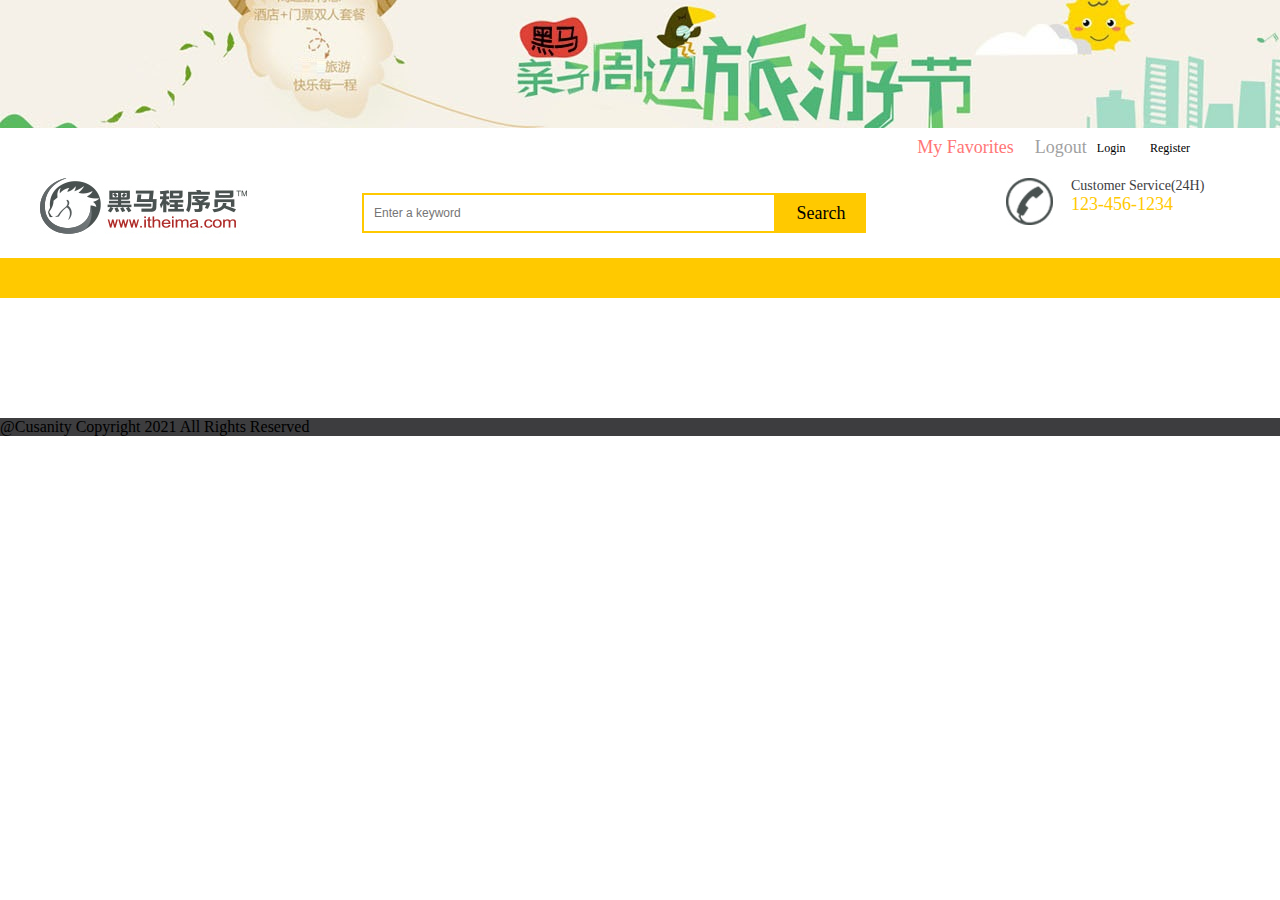
==== commit b0c05bcf: "1. Added database backup sql file 2. Fixed a 'className' bug" ====
--- a/src/main/webapp/favoriterank.html
+++ b/src/main/webapp/favoriterank.html
@@ -13,33 +13,6 @@
 <div class="contant">
     <div class="list clearfix">
         <ul id="fav_ranking">
-            <li>
-                <span class="num one">1</span>
-                <a href="route_detail.html"><img src="images/jiangxuan_4.jpg" alt=""></a>
-                <h4><a href="route_detail.html">【尾单特卖】全国-曼谷6-7天自由行 泰国出境旅游 特价往6-7天自由行 泰国出境旅游 特价往..</a></h4>
-                <p>
-                    <b class="price">&yen;<span>899</span>起</b>
-                    <span class="favorite_count">已收藏450次</span>
-                </p>
-            </li>
-            <li>
-                <span class="num two">2</span>
-                <a href="route_detail.html"><img src="images/jiangxuan_4.jpg" alt=""></a>
-                <h4><a href="route_detail.html">【尾单特卖】全国-曼谷6-7天自由行 泰国出境旅游 特价往6-7天自由行 泰国出境旅游 特价往..</a></h4>
-                <p>
-                    <b class="price">&yen;<span>899</span>起</b>
-                    <span class="favorite_count">已收藏450次</span>
-                </p>
-            </li>
-            <li>
-                <span class="num">3</span>
-                <a href="route_detail.html"><img src="images/jiangxuan_4.jpg" alt=""></a>
-                <h4><a href="route_detail.html">【尾单特卖】全国-曼谷6-7天自由行 泰国出境旅游 特价往6-7天自由行 泰国出境旅游 特价往..</a></h4>
-                <p>
-                    <b class="price">&yen;<span>899</span>起</b>
-                    <span class="favorite_count">已收藏450次</span>
-                </p>
-            </li>
         </ul>
     </div>
 </div>
@@ -48,15 +21,6 @@
 <div id="footer"></div>
 <script type="text/javascript" src="js/include.js"></script>
 <script>
-    // <li>
-    //     <span className="num one">1</span>
-    //     <a href="route_detail.html"><img src="images/jiangxuan_4.jpg" alt=""></a>
-    //     <h4><a href="route_detail.html">【尾单特卖】全国-曼谷6-7天自由行 泰国出境旅游 特价往6-7天自由行 泰国出境旅游 特价往..</a></h4>
-    //     <p>
-    //         <b className="price">&yen;<span>899</span>起</b>
-    //         <span className="favorite_count">已收藏450次</span>
-    //     </p>
-    // </li>
     $.get("category/getTopFavs", {getTopFavs: 10}, function (pageBean) {
         let fav_ranking = '';
         for (let i = 0; i < pageBean.itemList.length; i++) {
@@ -67,8 +31,8 @@
                 '    <a href="route_detail.html?rid=' + route.rid + '"><img src="' + route.rimage + '" alt=""></a>\n' +
                 '    <h4><a href="route_detail.html?rid=' + route.rid + '">' + route.rname + '</a></h4>\n' +
                 '    <p>\n' +
-                '        <b className="price">$<span>' + route.price + '</span></b>\n' +
-                '        <span className="favorite_count">Bookmarked by ' + route.count + ' Users </span>\n' +
+                '        <b class="price">$<span>' + route.price + '</span></b>\n' +
+                '        <span class="favorite_count">Bookmarked by ' + route.count + ' Users </span>\n' +
                 '    </p>\n' +
                 '</li>'
             fav_ranking += li;
